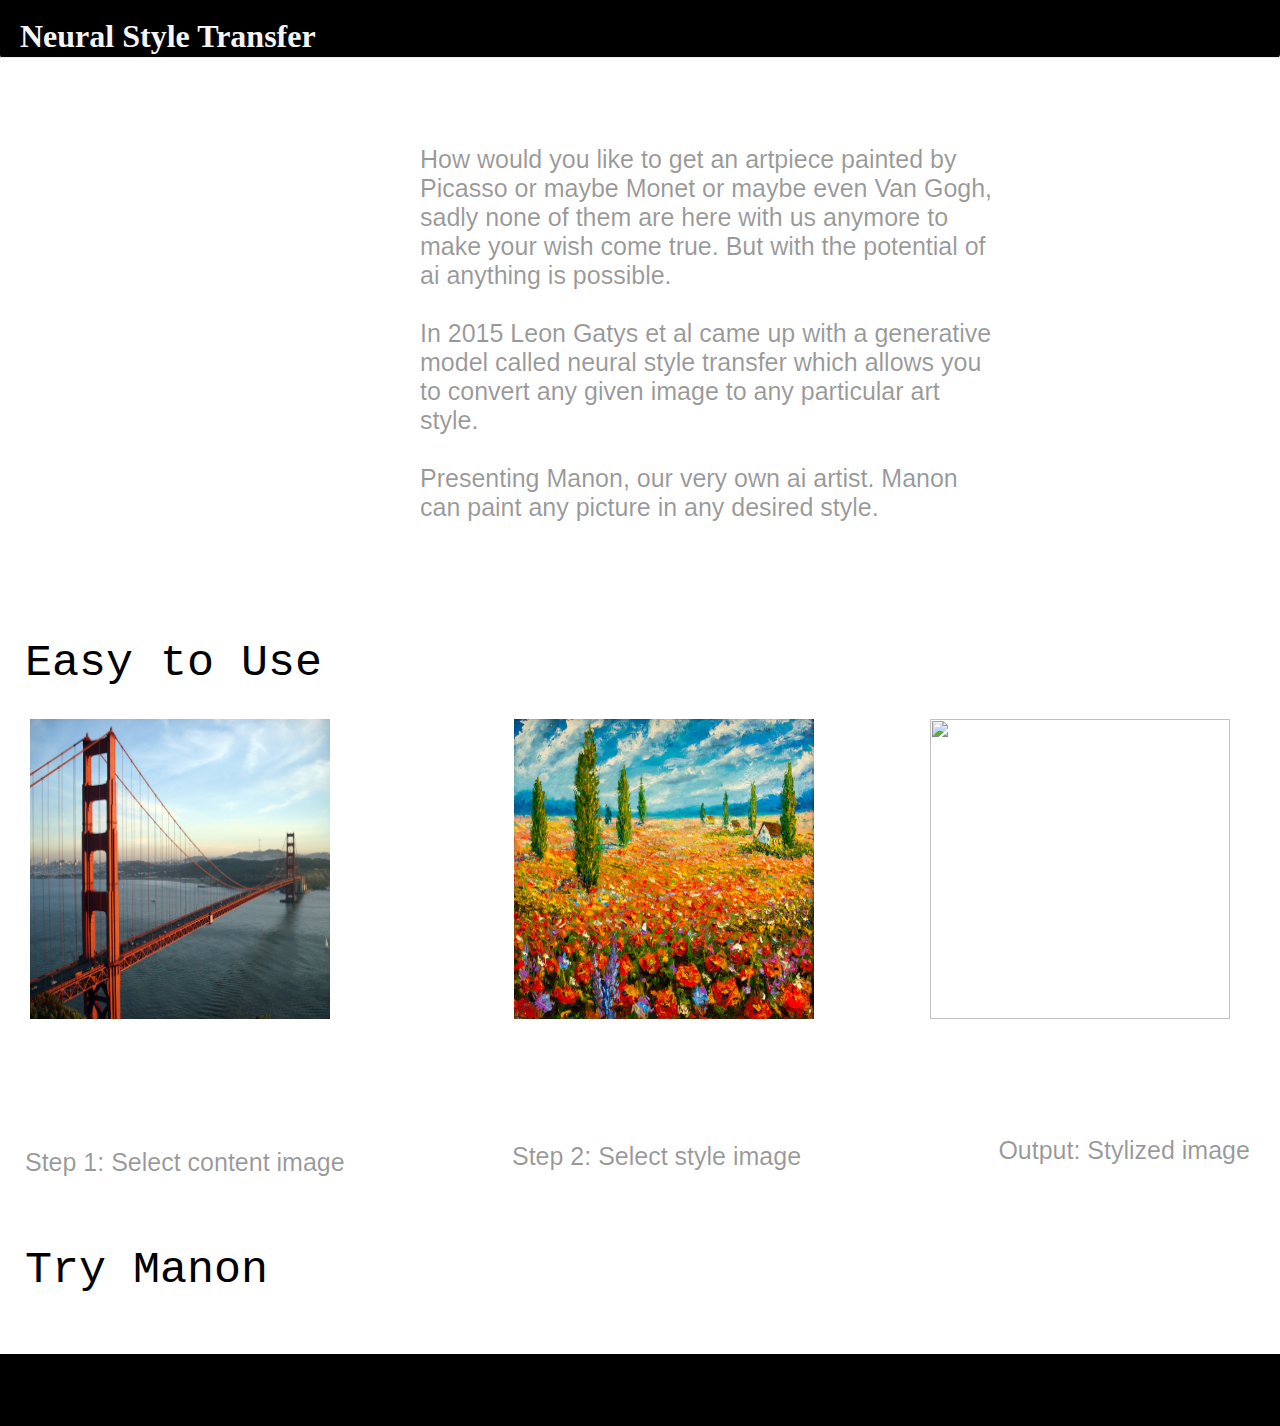
==== templates/index.html @ 4b8ebe54 "first commit" ====
<!DOCTYPE html>
<html lang="en">
<head>
    <meta charset="UTF-8">
    <meta http-equiv="X-UA-Compatible" content="IE=edge">
    <meta name="viewport" content="width=device-width, initial-scale=1.0">
    <link rel="stylesheet" href="/static/main.css">
    <script
	type="module"
	src="https://gradio.s3-us-west-2.amazonaws.com/3.21.0/gradio.js"
    ></script>
    <script src="https://kit.fontawesome.com/ba307a7252.js" crossorigin="anonymous"></script>


    <title>Neural style tranfer</title>
</head>
<body>
    <H1>Neural Style Transfer</H1>
    
    <hr>

    <div class="container">
        <div class="text">
            <p>How would you like to get an artpiece painted by Picasso or maybe Monet or maybe even Van Gogh, sadly none of them are here with us 
            anymore to make your wish come true. But with the potential of ai anything is possible.
            <br>
            <br>
            In 2015 Leon Gatys et al came up with a generative model called neural style transfer which allows you to convert any given image to any particular art style.
            <br>
            <br>
            Presenting Manon, our very own ai artist. Manon can paint any picture in any desired style.
            </p>
            
        </div>
        <div class="bottom">
            <p class="instructions">Easy to Use</p>
            <div class="images">
                <img class='content' src="/static/display/content12.jpg"  height="300px" width="300px">
                <i class="fa-solid fa-plus"></i>
                <img class='style' src="/static/display/painting.jpg" height="300px" width="300px">
                <i class="fa-solid fa-equals"></i>
                <img class='output' src="/static/display/image (2).png" height="300px" width="300px"/>
            </div>  
        </div>
    </div>
    <div class="step_container">
        <p class="step1">Step 1: Select content image </p>
        <p class="step2">Step 2: Select style image</p>
        <p class="out">Output: Stylized image</p>
        <p class="try">Try Manon</p>
    </div>
   
    <gradio-app src="https://astro189-neural-style-transfer.hf.space"></gradio-app>

    <footer>
        <a href="https://github.com/astro189" target="_blank"><i class="fa-brands fa-github"></i></a>
        <a href="https://www.linkedin.com/in/shirshak-ghatak-b04413236/" target="_blank"><i class="fa-brands fa-linkedin"></i></a>
        <div class="medium"><a href="https://medium.com/@shirshak.here" target="_blank"><i class="fa-brands fa-medium"></i></a></div>
    </footer>
</body>
</html>
---- static/main.css ----
* {
    padding: 0;
    margin: 0;
    box-sizing: border-box;
    overflow-x: hidden;
 }
 h1{
    padding-top: 18px;
    padding-left: 20px;
    background-color: black;
    color: whitesmoke;
 }
 hr{
    border-top: 2px solid black;
 }
.parent{
    height: 100vh;
    width: 100vw;
    display:flex;
    align-items: center;
    justify-content: center;
}
.container{
    width: 100vw;
    height:120vh;
}
.text{
    margin-top: 50px;
    margin-left: 100px;
    width:70vw ;
    height:50vh;
    display:flex;
    align-items: center;
    justify-content: center;
}
.bottom{
    margin-top: 50px;
    margin-right: 50px;
    height:80vh;
}
.images{
    height: 45vh;
}
.output{
    float:right;
}
.content{
    margin-left: 30px;
}
.style{
    margin-left: 100px;
}
.fa-plus{
    padding-top: 60px;
    font-size: 100px;
    height: 40vh;
    color: black;
    margin-left: 80px;
}
.fa-equals{
    padding-top: 60px;
    font-size: 100px;
    height: 40vh;
    color: black;
    margin-left: 80px;
}
.fa-plus ::before{
    margin-top: 30px;
}
.step_container{
    height:24vh;
}
.instructions{
    margin-left:25px;
    margin-top: 30px;
    margin-bottom: 30px;
    color: black;
    font-size: 45px;
    font-family:'Courier New', Courier, monospace;
}
.step1{
    margin-left: 25px;
    margin-top: 10px;
}
.step2{
    margin-top: -35px;
    margin-left: 40vw;
}
.out{
    margin-top: -35px;
    margin-left: 78vw;
}
.try{
    margin-top: 80px;
    margin-left: 25px;
    color: black;
    font-size: 45px;
    font-family:'Courier New', Courier, monospace;
}
p{
    margin-left: 25vw;
    font-size: 25px;
    font-family:'Segoe UI', Tahoma, Geneva, Verdana, sans-serif;
    color:rgba(21, 21, 23, 0.437)
}
footer{
    height: 8vh;
    background-color: black;
    color: white;
}
footer i{
    font-size: 30px;
    cursor:pointer;
}
.fa-github{
    width: 33.33%;
    padding-left: 10%;
    margin-top: 20px;
    color: white;
}
.fa-linkedin{
    width: 33.33%;
    float: right;
    padding-left:18%;
    margin-top: 20px;
    color: white;
}
.fa-medium{
    width: 33.33%;
    margin-left: 50%;
    color: white;
}
.medium{
    margin-left: 30%;
    margin-top:-35px;
}
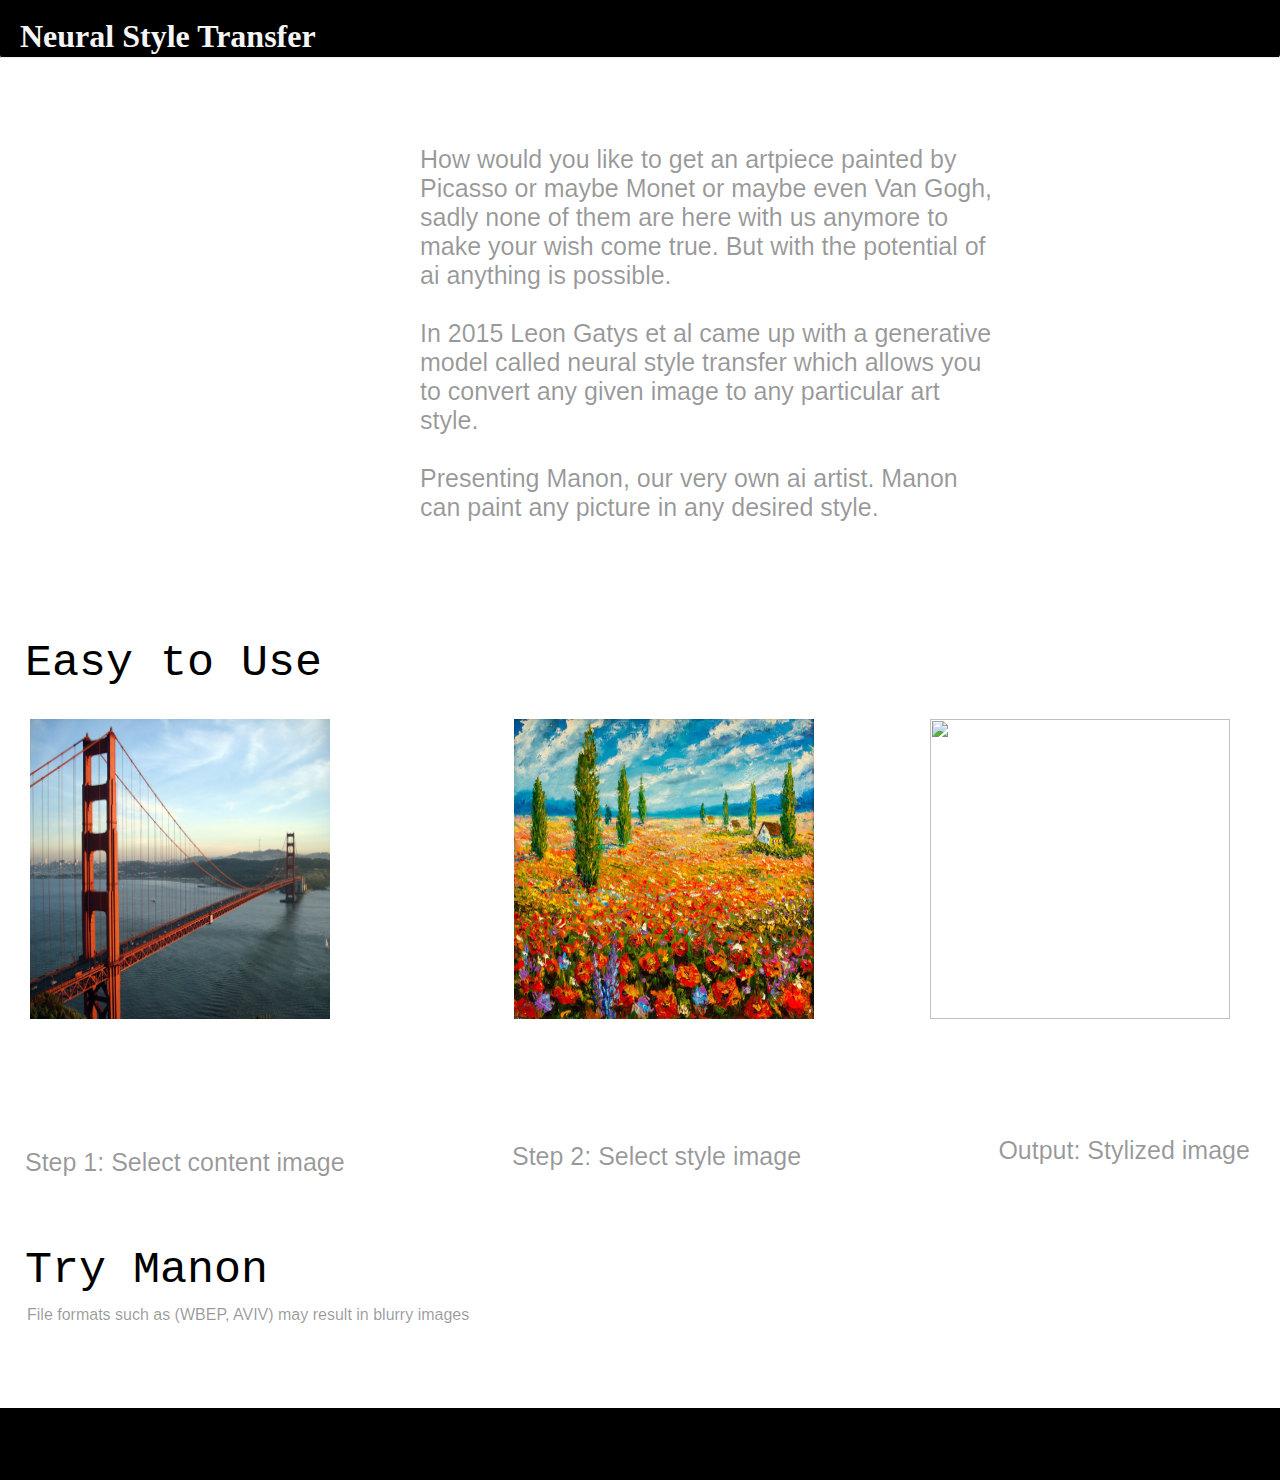
==== commit bb60cef1: "format update" ====
--- a/templates/index.html
+++ b/templates/index.html
@@ -48,6 +48,7 @@
         <p class="step2">Step 2: Select style image</p>
         <p class="out">Output: Stylized image</p>
         <p class="try">Try Manon</p>
+        <p class="warning">File formats such as (WBEP, AVIV) may result in blurry images</p>
     </div>
    
     <gradio-app src="https://astro189-neural-style-transfer.hf.space"></gradio-app>
--- a/static/main.css
+++ b/static/main.css
@@ -19,6 +19,7 @@
     display:flex;
     align-items: center;
     justify-content: center;
+    overflow:hidden;
 }
 .container{
     width: 100vw;
@@ -32,6 +33,7 @@
     display:flex;
     align-items: center;
     justify-content: center;
+    
 }
 .bottom{
     margin-top: 50px;
@@ -68,7 +70,12 @@
     margin-top: 30px;
 }
 .step_container{
-    height:24vh;
+    height:30vh;
+}
+.warning{
+    margin-top: 10px;
+    margin-left: 27px;
+    font-size: medium;
 }
 .instructions{
     margin-left:25px;
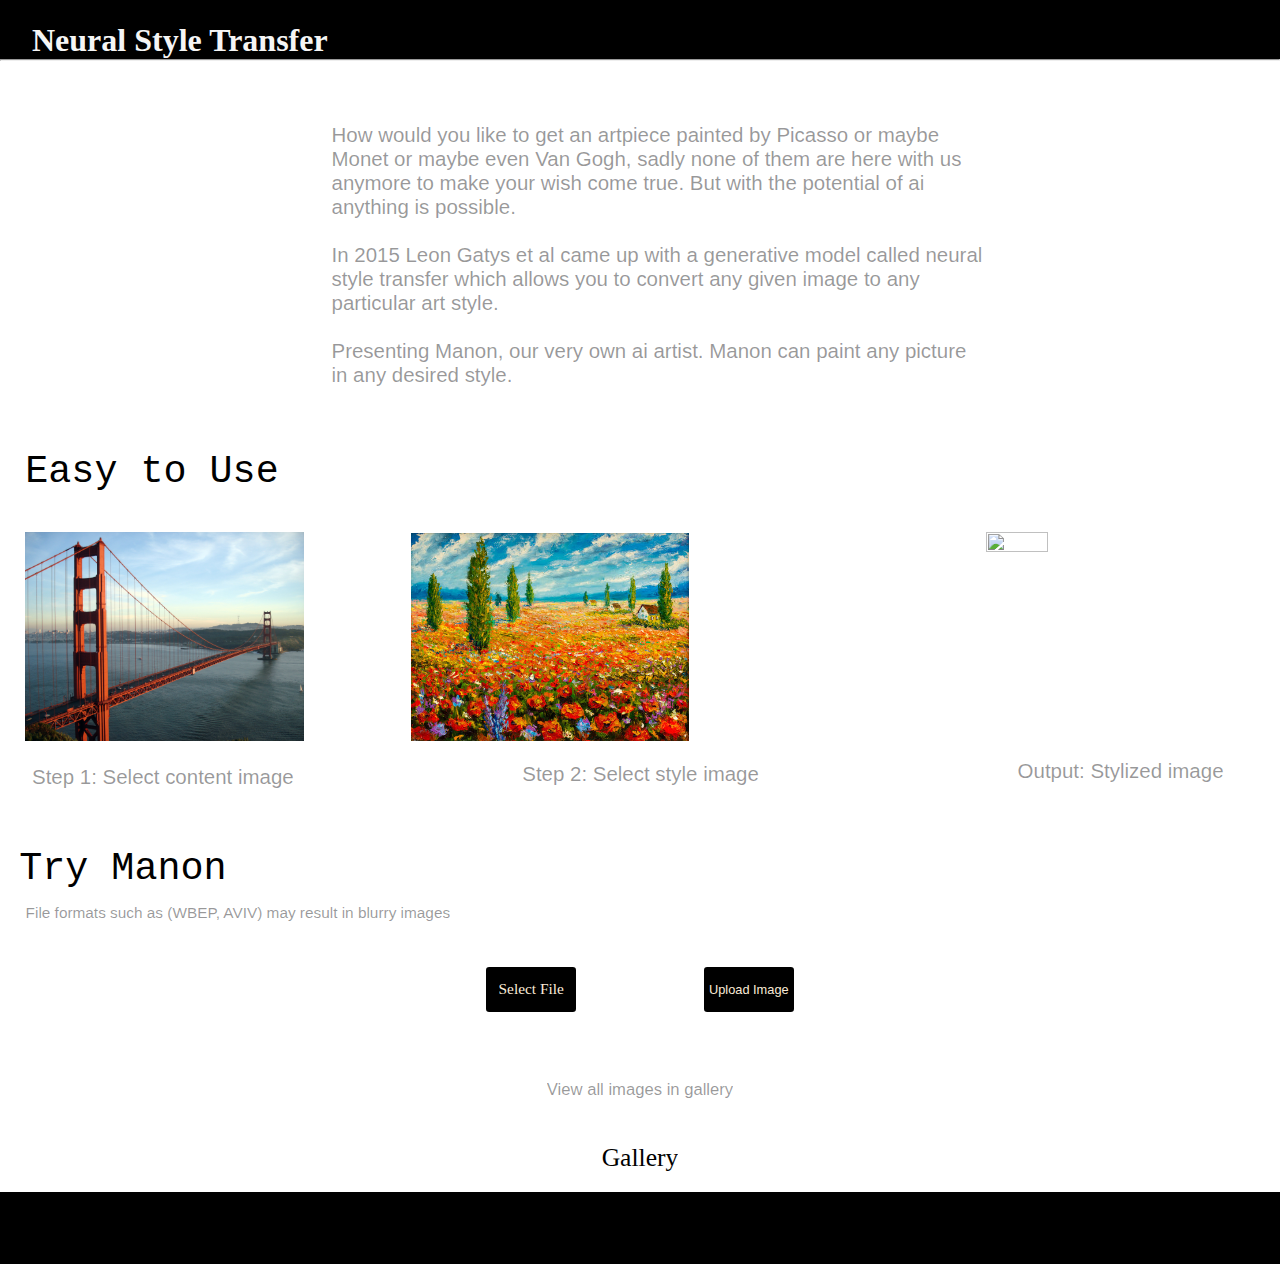
==== commit 1272bea2: "responsive update" ====
--- a/templates/index.html
+++ b/templates/index.html
@@ -10,7 +10,7 @@
 	src="https://gradio.s3-us-west-2.amazonaws.com/3.21.0/gradio.js"
     ></script>
     <script src="https://kit.fontawesome.com/ba307a7252.js" crossorigin="anonymous"></script>
-
+    <script src="https://code.jquery.com/jquery-3.6.4.js" integrity="sha256-a9jBBRygX1Bh5lt8GZjXDzyOB+bWve9EiO7tROUtj/E=" crossorigin="anonymous"></script>
 
     <title>Neural style tranfer</title>
 </head>
@@ -34,13 +34,11 @@
         </div>
         <div class="bottom">
             <p class="instructions">Easy to Use</p>
-            <div class="images">
-                <img class='content' src="/static/display/content12.jpg"  height="300px" width="300px">
-                <i class="fa-solid fa-plus"></i>
-                <img class='style' src="/static/display/painting.jpg" height="300px" width="300px">
-                <i class="fa-solid fa-equals"></i>
-                <img class='output' src="/static/display/image (2).png" height="300px" width="300px"/>
-            </div>  
+            <img class='content' src="/static/display/content12.jpg"/>
+            <i class="fa-solid fa-plus"></i>
+            <img class='style' src="/static/display/painting.jpg"/>
+            <i class="fa-solid fa-equals"></i>
+            <img class='output' src="/static/display/image (2).png"/>
         </div>
     </div>
     <div class="step_container">
@@ -53,10 +51,28 @@
    
     <gradio-app src="https://astro189-neural-style-transfer.hf.space"></gradio-app>
 
+    <div class="Gallery">
+        <div class="updateImg">
+        <label >
+            <input type="file" id="photo" hidden/>
+            <span > Select File</span> 
+        </label></br>
+        <button id="upload" onclick="uploadImage()">Upload Image</button></br>
+        </div>
+        <div class="galleryPage">
+            <div class="gpara"><p > View all images in gallery</p></div>
+            <div class="link"><a href="gallery"> Gallery</a></div>
+        </div>
+    </div>
     <footer>
         <a href="https://github.com/astro189" target="_blank"><i class="fa-brands fa-github"></i></a>
         <a href="https://www.linkedin.com/in/shirshak-ghatak-b04413236/" target="_blank"><i class="fa-brands fa-linkedin"></i></a>
         <div class="medium"><a href="https://medium.com/@shirshak.here" target="_blank"><i class="fa-brands fa-medium"></i></a></div>
     </footer>
+
+    <script src="https://www.gstatic.com/firebasejs/7.7.0/firebase-app.js"></script>
+    <script src="https://www.gstatic.com/firebasejs/7.7.0/firebase-storage.js"></script>
+
+    <script src="/static/main.js"></script>
 </body>
 </html>--- a/static/main.css
+++ b/static/main.css
@@ -5,108 +5,107 @@
     overflow-x: hidden;
  }
  h1{
-    padding-top: 18px;
-    padding-left: 20px;
+    padding-top: 1.4rem;
+    padding-left: 2.0rem;
     background-color: black;
     color: whitesmoke;
  }
- hr{
-    border-top: 2px solid black;
- }
+
 .parent{
-    height: 100vh;
-    width: 100vw;
+    height: 100%;
+    width: 100%;
     display:flex;
     align-items: center;
     justify-content: center;
     overflow:hidden;
 }
 .container{
-    width: 100vw;
-    height:120vh;
+    width: 100%;
+    height:120%;
 }
 .text{
-    margin-top: 50px;
-    margin-left: 100px;
-    width:70vw ;
-    height:50vh;
+    margin-top: 4.8%;
+    margin-left: 7%;
+    width:70%;
+    height:50%;
     display:flex;
     align-items: center;
     justify-content: center;
     
 }
 .bottom{
-    margin-top: 50px;
-    margin-right: 50px;
-    height:80vh;
+    margin-top: 2%;
+    margin-right: 1.2%;
+    height:100%;
 }
 .images{
-    height: 45vh;
+    height: 70%;
 }
 .output{
+    height:90%;
+    width: 22%;
     float:right;
 }
 .content{
-    margin-left: 30px;
+    height:90%;
+    width: 22%;
+    margin-left: 2%;
 }
 .style{
-    margin-left: 100px;
+    height:90%;
+    width: 22%;
+    margin-left: 4.7%;
 }
 .fa-plus{
-    padding-top: 60px;
-    font-size: 100px;
-    height: 40vh;
-    color: black;
-    margin-left: 80px;
+    padding-bottom: 3.5%;
+    font-size: 7vw;
+    color: black;
+    margin-left: 3.5%;
 }
 .fa-equals{
-    padding-top: 60px;
-    font-size: 100px;
-    height: 40vh;
-    color: black;
-    margin-left: 80px;
-}
-.fa-plus ::before{
-    margin-top: 30px;
+    padding-bottom: 3.5%;
+    font-size: 7vw;
+    color: black;
+    margin-left: 4.8%;
 }
 .step_container{
-    height:30vh;
+    height:34%;
 }
 .warning{
-    margin-top: 10px;
-    margin-left: 27px;
-    font-size: medium;
+    margin-top: 1%;
+    margin-left: 2%;
+    font-size: 1.2vw;
 }
 .instructions{
-    margin-left:25px;
-    margin-top: 30px;
-    margin-bottom: 30px;
-    color: black;
-    font-size: 45px;
+    margin-left:2.0%;
+    margin-top: 3%;
+    margin-bottom: 3%;
+    color: black;
+    font-size: 3vw;
     font-family:'Courier New', Courier, monospace;
 }
 .step1{
-    margin-left: 25px;
-    margin-top: 10px;
+    margin-left: 2.5%;
+    margin-top: 0.2%;
 }
 .step2{
-    margin-top: -35px;
-    margin-left: 40vw;
+    margin-top: -2.1%;
+    margin-left: 40.8%;
 }
 .out{
-    margin-top: -35px;
-    margin-left: 78vw;
+    margin-top: -2.1%;
+    margin-left: 79.5%;
 }
 .try{
-    margin-top: 80px;
-    margin-left: 25px;
-    color: black;
-    font-size: 45px;
+    margin-top: 5%;
+    margin-left: 1.5%;
+    color: black;
+    font-size: 3vw;
     font-family:'Courier New', Courier, monospace;
 }
 p{
-    margin-left: 25vw;
-    font-size: 25px;
+    margin-left: 27%;
+    font-size: 1.6vw;
     font-family:'Segoe UI', Tahoma, Geneva, Verdana, sans-serif;
     color:rgba(21, 21, 23, 0.437)
 }
@@ -140,4 +139,84 @@
 .medium{
     margin-left: 30%;
     margin-top:-35px;
+}
+.Gallery{
+    height: 30vh;
+}
+.updateImg{
+    display:flex;
+    align-items: center;
+    justify-content: center;
+    height: 50%;
+}
+label{
+    margin-right: 10%;
+    border: .2rem solid black;
+    border-radius: 0.2rem;
+    width: 7vw;
+    height: 5vh;
+    font-size: 1.2vw;
+    background-color: black;
+    color: antiquewhite;
+    display:flex;
+    align-items: center;
+    justify-content: center;
+    cursor: pointer;
+}
+label:hover{
+    background-color:rgb(46, 45, 45);
+}
+#upload{
+    border: .2rem solid black;
+    border-radius: 0.2rem;
+    width: 7vw;
+    height: 5vh;
+    font-size: 1vw;
+    background-color: black;
+    color: antiquewhite;
+    display:flex;
+    align-items: center;
+    justify-content: center;
+    cursor: pointer;
+}
+
+#upload:hover{
+    background-color:rgb(46, 45, 45);
+}
+
+.galleryPage{
+    height: 50%;
+}
+.gpara{
+    height: 50%;
+    display:flex;
+    align-items: center;
+    justify-content: center;
+}
+.link{
+    height: 50%;
+    display:flex;
+    align-items: center;
+    justify-content: center;
+}
+.gpara p{
+    font-size: 1.3vw;
+    margin-left: 0%;
+}
+a{
+    text-decoration: none;
+    font-size:2vw;
+    color: black;
+}
+
+a:hover{
+   color: rgb(76, 75, 75);
+}
+
+.home{
+    height: 10vh;
+    display:flex;
+    align-items: center;
+    justify-content: center;
+    margin-bottom: 3%;
 }